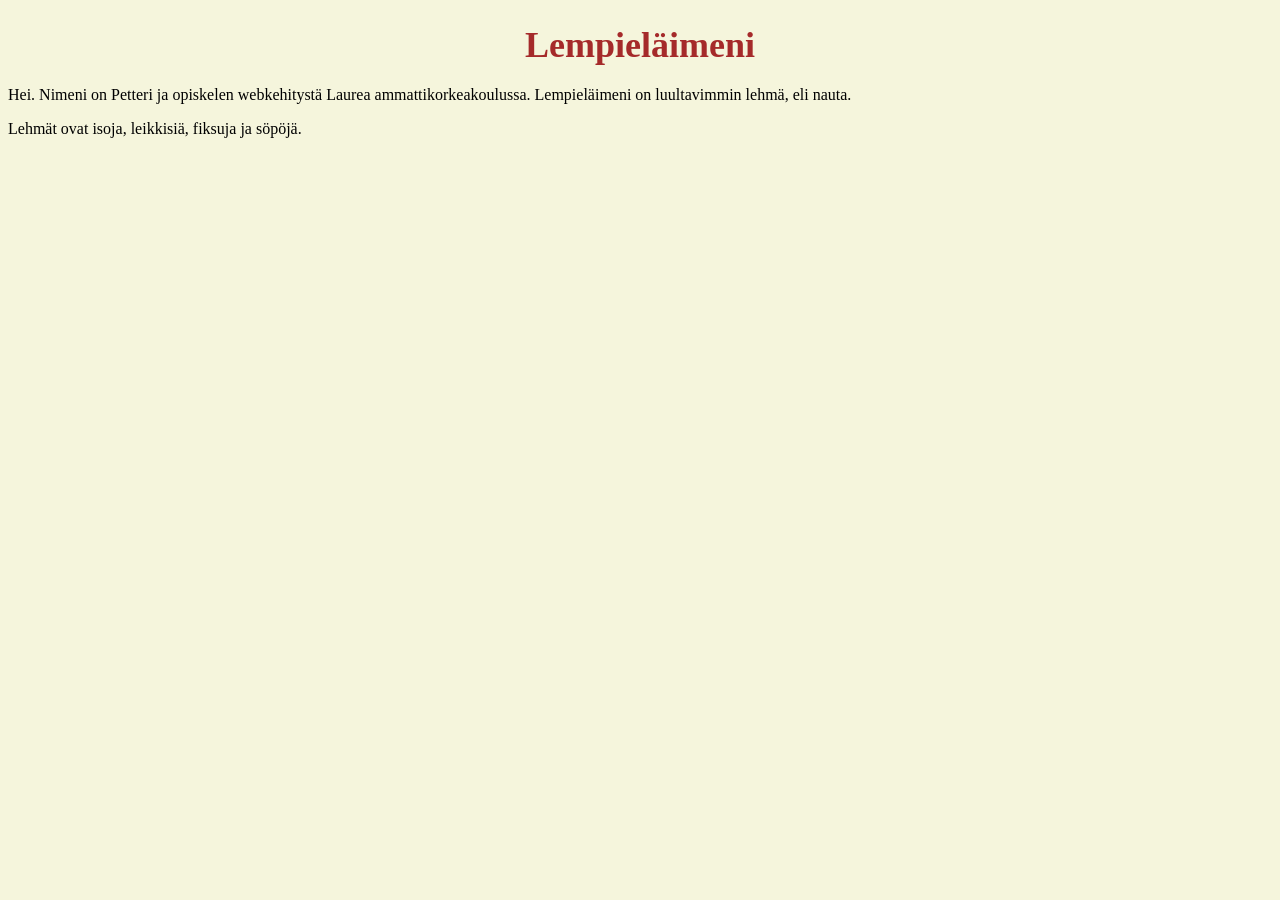
==== WS01_HTML_basics/index.html @ 45a78253 "Starting the Workshop projects" ====
<!DOCTYPE html>
<html lang="fi">
<head>
    <meta charset="UTF-8">
    <meta name="viewport" content="width=device-width, initial-scale=1.0">
    <title>Lempieläimeni</title>
    <link rel="stylesheet" href="style.css">
</head>
<body>
    <h1>Lempieläimeni</h1>
    <p>Hei. Nimeni on Petteri ja opiskelen webkehitystä Laurea ammattikorkeakoulussa. Lempieläimeni on luultavimmin lehmä, eli nauta.</p>
    <p>Lehmät ovat isoja, leikkisiä, fiksuja ja söpöjä.</p>
    <script src="script.js"></script>
</body>
</html>
---- WS01_HTML_basics/style.css ----
body {
    background-color: beige;
}
h1 {
    color: brown;
    font-size: 36px;
    text-align: center;
    margin-bottom: 20px;
}
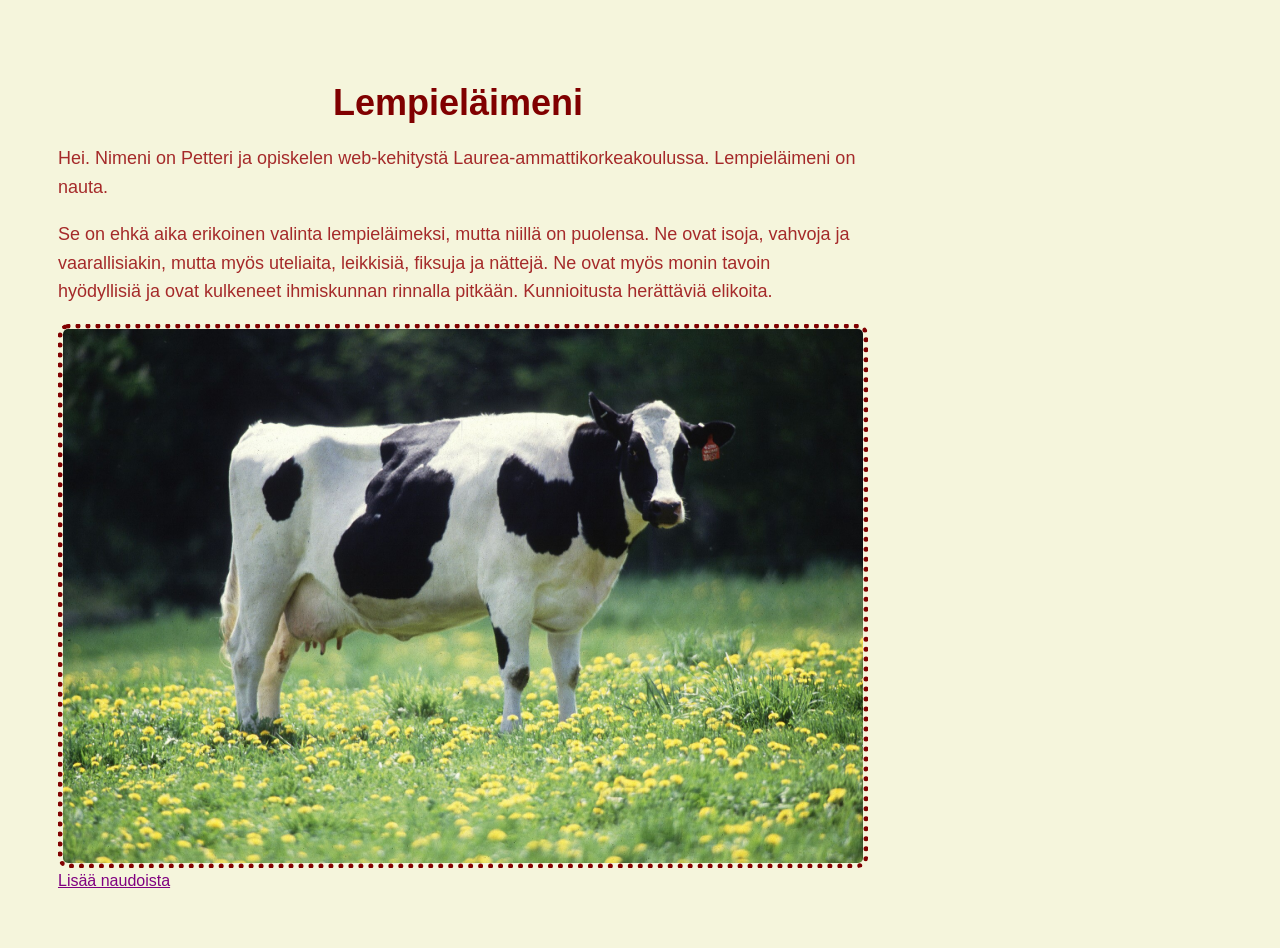
==== commit fa1e9a97: "Updates to HTML and CSS, new image." ====
--- a/WS01_HTML_basics/index.html
+++ b/WS01_HTML_basics/index.html
@@ -8,8 +8,21 @@
 </head>
 <body>
     <h1>Lempieläimeni</h1>
-    <p>Hei. Nimeni on Petteri ja opiskelen webkehitystä Laurea ammattikorkeakoulussa. Lempieläimeni on luultavimmin lehmä, eli nauta.</p>
-    <p>Lehmät ovat isoja, leikkisiä, fiksuja ja söpöjä.</p>
+    <div>
+        <p>Hei. 
+        Nimeni on Petteri ja opiskelen web-kehitystä Laurea-ammattikorkeakoulussa. Lempieläimeni on nauta.</p>
+        <p>
+            Se on ehkä aika erikoinen valinta lempieläimeksi, mutta niillä on puolensa. 
+            Ne ovat isoja, vahvoja ja vaarallisiakin,
+            mutta myös uteliaita, leikkisiä, fiksuja ja nättejä.
+            Ne ovat myös monin tavoin hyödyllisiä ja ovat kulkeneet ihmiskunnan rinnalla pitkään.
+            Kunnioitusta herättäviä elikoita. 
+        </p>
+        <img src="img/Cow_female_black_white.jpg" alt="Black and white cow.">
+    </div>
+    <div>
+        <a href="https://fi.wikipedia.org/wiki/Nauta" target="_blank"> Lisää naudoista </a>
+    </div>
     <script src="script.js"></script>
 </body>
 </html>
--- a/WS01_HTML_basics/style.css
+++ b/WS01_HTML_basics/style.css
@@ -1,9 +1,42 @@
 body {
+    font-family: Helvetica, Arial, sans-serif;
+    max-width: 800px;
     background-color: beige;
+    padding: 50px;
+    margin: 5 auto;
 }
+
 h1 {
-    color: brown;
+    color: maroon;
     font-size: 36px;
     text-align: center;
-    margin-bottom: 20px;
+    margin-bottom: 20px;    
+}   
+
+p {
+    color: brown; 
+    font-size: 18px;
+    line-height: 1.6;
+}
+
+img {
+    margin:auto;
+    width:100%;
+    border-radius: 10px;
+    border-left: 5px solid;
+    border-right: 5px solid;
+    border-top: 5px solid;
+    border-bottom: 5px solid;
+    border-color: maroon;
+    border-style: dotted;
+
+}
+
+a {
+    color: purple;
+}
+
+a:hover {
+    color: blue;
+    text-decoration: none;
 }
